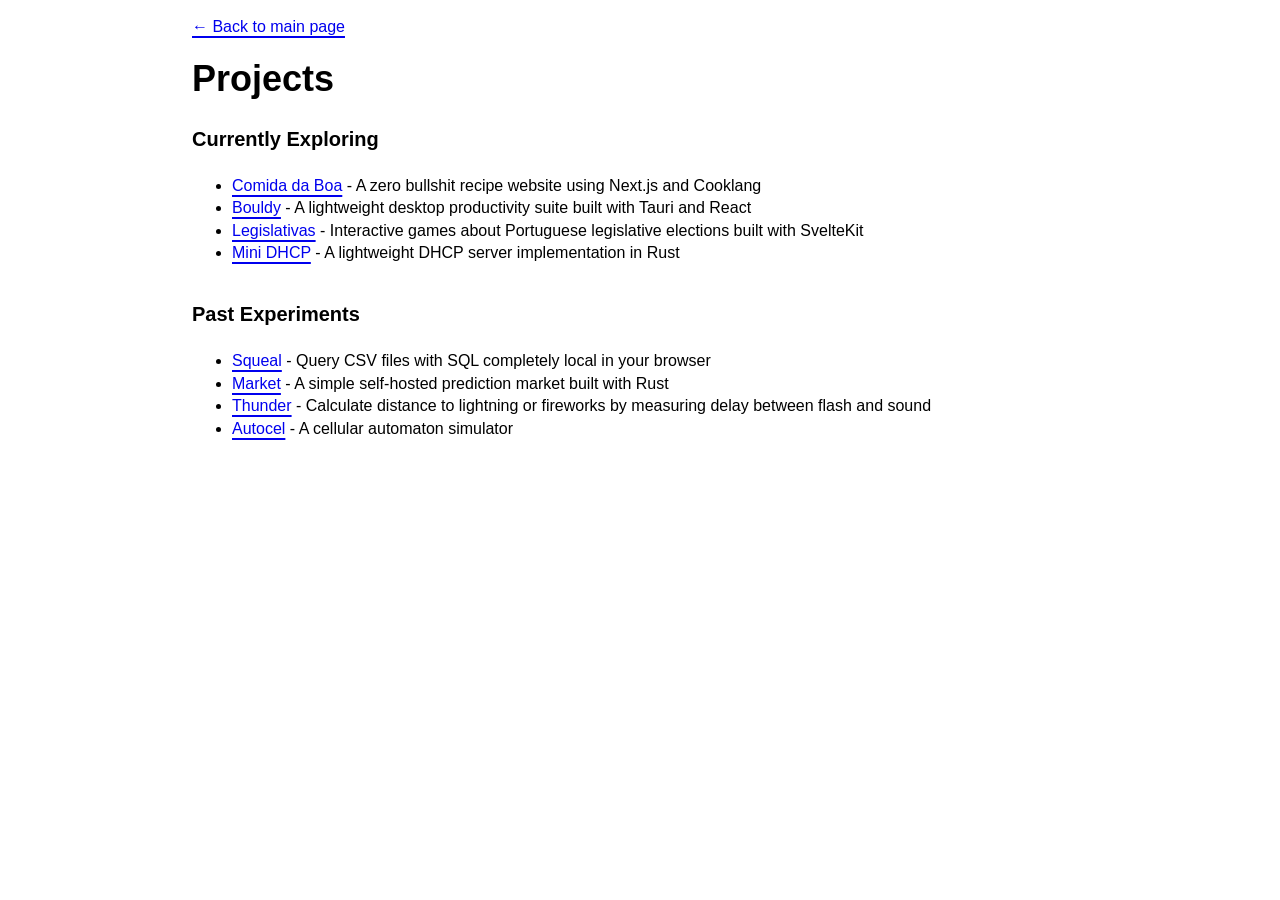
==== src/projects.html @ 264e31fc "feat: add projects" ====
<!doctype html>
<html lang="en">
    <head>
        <meta charset="UTF-8" />
        <meta name="viewport" content="width=device-width, initial-scale=1.0" />
        <title>Projects - Luís Silva</title>
        <link rel="icon" type="image/x-icon" href="favicon/favicon.ico" />
        <link
            rel="icon"
            type="image/png"
            sizes="32x32"
            href="favicon/favicon-32x32.png"
        />
        <link
            rel="icon"
            type="image/png"
            sizes="16x16"
            href="favicon/favicon-16x16.png"
        />
        <style>
            body {
                font-family:
                    -apple-system, BlinkMacSystemFont, "Segoe UI", Roboto,
                    Oxygen, Ubuntu, Cantarell, sans-serif;
                max-width: 896px;
                margin: 0 auto;
                padding: 16px;
                background-color: white;
                line-height: 1.4;
            }

            .section {
                margin-top: 16px;
                display: flex;
                flex-direction: column;
                gap: 2px;
            }

            p {
                margin: 4px 0;
            }

            h1,
            h2,
            h3 {
                margin: 4px 0;
            }

            .title-xl {
                font-size: 20px;
                font-weight: bold;
            }

            .title-4xl {
                font-size: 36px;
                font-weight: bold;
            }

            .link {
                text-decoration: underline;
                text-underline-offset: 4px;
                text-decoration-thickness: 2px;
            }

            .link:hover {
                text-decoration-color: #d946ef;
            }

            .back-link {
                margin-bottom: 16px;
            }
        </style>
    </head>
    <body>
        <div class="back-link">
            <a class="link" href="index.html">← Back to main page</a>
        </div>

        <div>
            <h1 class="title-4xl">Projects</h1>
        </div>

        <div class="section">
            <h2 class="title-xl">Currently Exploring</h2>
            <ul>
                <li>
                    <a class="link" href="https://github.com/LudeeD/comidadaboa"
                        >Comida da Boa</a
                    >
                    - A zero bullshit recipe website using Next.js and Cooklang
                </li>
                <li>
                    <a class="link" href="https://github.com/LudeeD/bouldy"
                        >Bouldy</a
                    >
                    - A lightweight desktop productivity suite built with Tauri
                    and React
                </li>
                <li>
                    <a
                        class="link"
                        href="https://github.com/LudeeD/legislativas"
                        >Legislativas</a
                    >
                    - Interactive games about Portuguese legislative elections
                    built with SvelteKit
                </li>
                <li>
                    <a class="link" href="https://github.com/LudeeD/mini-dhcp"
                        >Mini DHCP</a
                    >
                    - A lightweight DHCP server implementation in Rust
                </li>
            </ul>
        </div>

        <div class="section">
            <h2 class="title-xl">Past Experiments</h2>
            <ul>
                <li>
                    <a class="link" href="https://github.com/LudeeD/squeal">Squeal</a> - Query CSV files with SQL completely local in your browser
                </li>
                <li>
                    <a class="link" href="https://github.com/LudeeD/market">Market</a> - A simple self-hosted prediction market built with Rust
                </li>
                <li>
                    <a class="link" href="https://github.com/LudeeD/thunder">Thunder</a> - Calculate distance to lightning or fireworks by measuring delay between flash and sound
                </li>
                <li>
                    <a class="link" href="https://github.com/LudeeD/autocel">Autocel</a> - A cellular automaton simulator
                </li>
            </ul>
        </div>
    </body>
</html>
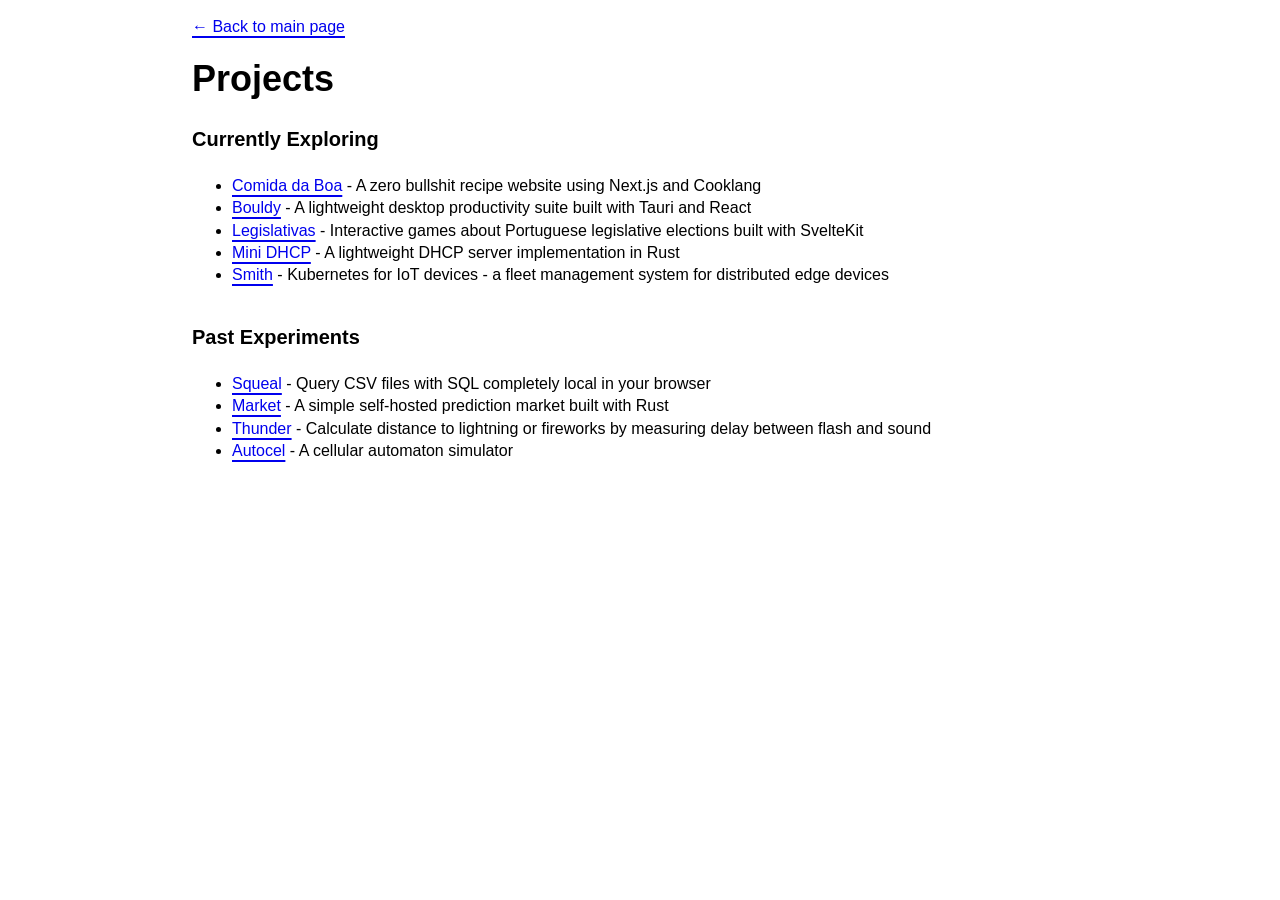
==== commit 3ec6029c: "chore: add smith" ====
--- a/src/projects.html
+++ b/src/projects.html
@@ -111,6 +111,13 @@
                     >
                     - A lightweight DHCP server implementation in Rust
                 </li>
+                <li>
+                    <a class="link" href="https://github.com/Teton-ai/smith"
+                        >Smith</a
+                    >
+                    - Kubernetes for IoT devices - a fleet management system for
+                    distributed edge devices
+                </li>
             </ul>
         </div>
 
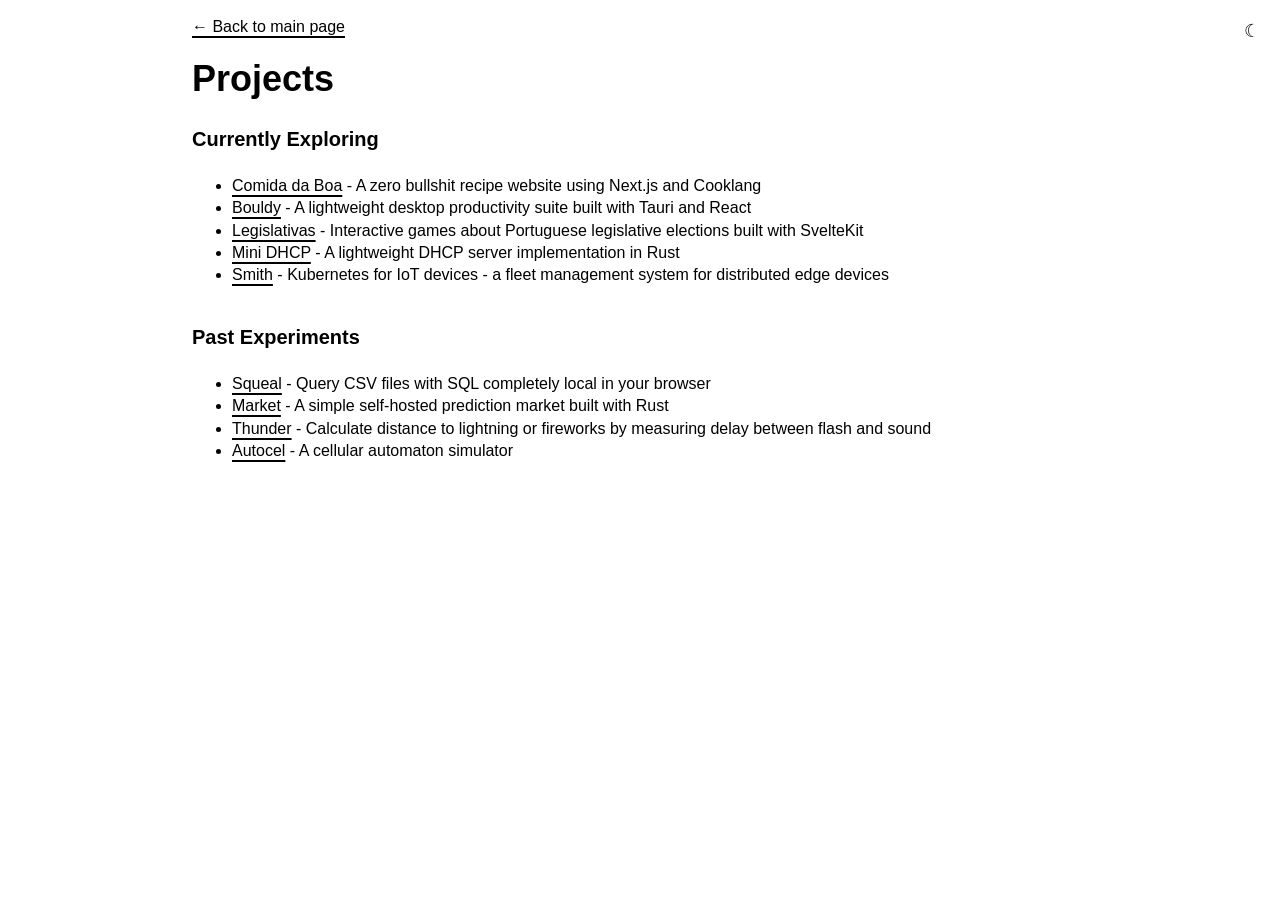
==== commit 13fc4b3b: "feat: dark mode" ====
--- a/src/projects.html
+++ b/src/projects.html
@@ -3,6 +3,7 @@
     <head>
         <meta charset="UTF-8" />
         <meta name="viewport" content="width=device-width, initial-scale=1.0" />
+        <meta name="color-scheme" content="light dark" />
         <title>Projects - Luís Silva</title>
         <link rel="icon" type="image/x-icon" href="favicon/favicon.ico" />
         <link
@@ -17,61 +18,17 @@
             sizes="16x16"
             href="favicon/favicon-16x16.png"
         />
-        <style>
-            body {
-                font-family:
-                    -apple-system, BlinkMacSystemFont, "Segoe UI", Roboto,
-                    Oxygen, Ubuntu, Cantarell, sans-serif;
-                max-width: 896px;
-                margin: 0 auto;
-                padding: 16px;
-                background-color: white;
-                line-height: 1.4;
-            }
-
-            .section {
-                margin-top: 16px;
-                display: flex;
-                flex-direction: column;
-                gap: 2px;
-            }
-
-            p {
-                margin: 4px 0;
-            }
-
-            h1,
-            h2,
-            h3 {
-                margin: 4px 0;
-            }
-
-            .title-xl {
-                font-size: 20px;
-                font-weight: bold;
-            }
-
-            .title-4xl {
-                font-size: 36px;
-                font-weight: bold;
-            }
-
-            .link {
-                text-decoration: underline;
-                text-underline-offset: 4px;
-                text-decoration-thickness: 2px;
-            }
-
-            .link:hover {
-                text-decoration-color: #d946ef;
-            }
-
-            .back-link {
-                margin-bottom: 16px;
-            }
-        </style>
+        <link rel="stylesheet" href="style.css" />
+        <script>
+            const t = localStorage.getItem("theme");
+            if (t) document.documentElement.setAttribute("data-theme", t);
+        </script>
     </head>
     <body>
+        <div class="crosshair-h" id="crosshair-h"></div>
+        <div class="crosshair-v" id="crosshair-v"></div>
+        <button class="theme-toggle" id="theme-toggle" aria-label="Toggle theme"></button>
+
         <div class="back-link">
             <a class="link" href="index.html">← Back to main page</a>
         </div>
@@ -84,22 +41,20 @@
             <h2 class="title-xl">Currently Exploring</h2>
             <ul>
                 <li>
-                    <a class="link" href="https://github.com/LudeeD/comidadaboa"
+                    <a class="link" href="https://comidadaboa.com"
                         >Comida da Boa</a
                     >
                     - A zero bullshit recipe website using Next.js and Cooklang
                 </li>
                 <li>
-                    <a class="link" href="https://github.com/LudeeD/bouldy"
+                    <a class="link" href="https://ludeed.github.io/bouldy/"
                         >Bouldy</a
                     >
                     - A lightweight desktop productivity suite built with Tauri
                     and React
                 </li>
                 <li>
-                    <a
-                        class="link"
-                        href="https://github.com/LudeeD/legislativas"
+                    <a class="link" href="https://legislativas.luissilva.eu/"
                         >Legislativas</a
                     >
                     - Interactive games about Portuguese legislative elections
@@ -125,18 +80,66 @@
             <h2 class="title-xl">Past Experiments</h2>
             <ul>
                 <li>
-                    <a class="link" href="https://github.com/LudeeD/squeal">Squeal</a> - Query CSV files with SQL completely local in your browser
+                    <a class="link" href="https://ludeed.github.io/squeal/"
+                        >Squeal</a
+                    >
+                    - Query CSV files with SQL completely local in your browser
                 </li>
                 <li>
-                    <a class="link" href="https://github.com/LudeeD/market">Market</a> - A simple self-hosted prediction market built with Rust
+                    <a class="link" href="https://github.com/LudeeD/market"
+                        >Market</a
+                    >
+                    - A simple self-hosted prediction market built with Rust
                 </li>
                 <li>
-                    <a class="link" href="https://github.com/LudeeD/thunder">Thunder</a> - Calculate distance to lightning or fireworks by measuring delay between flash and sound
+                    <a class="link" href="https://thunder.luissilva.eu/"
+                        >Thunder</a
+                    >
+                    - Calculate distance to lightning or fireworks by measuring
+                    delay between flash and sound
                 </li>
                 <li>
-                    <a class="link" href="https://github.com/LudeeD/autocel">Autocel</a> - A cellular automaton simulator
+                    <a class="link" href="https://autocel.luissilva.eu/"
+                        >Autocel</a
+                    >
+                    - A cellular automaton simulator
                 </li>
             </ul>
         </div>
+        <script>
+            const toggle = document.getElementById("theme-toggle");
+
+            function isDark() {
+                const theme = document.documentElement.getAttribute("data-theme");
+                if (theme === "dark") return true;
+                if (theme === "light") return false;
+                return window.matchMedia("(prefers-color-scheme: dark)").matches;
+            }
+
+            function updateToggle() {
+                toggle.textContent = isDark() ? "☀" : "☾";
+            }
+
+            toggle.addEventListener("click", () => {
+                const next = isDark() ? "light" : "dark";
+                document.documentElement.setAttribute("data-theme", next);
+                localStorage.setItem("theme", next);
+                updateToggle();
+            });
+
+            updateToggle();
+        </script>
+
+        <script>
+            const ch = document.getElementById("crosshair-h");
+            const cv = document.getElementById("crosshair-v");
+
+            document.addEventListener("mousemove", (e) => {
+                ch.style.top = e.clientY + "px";
+                cv.style.left = e.clientX + "px";
+                ch.style.visibility = "visible";
+                cv.style.visibility = "visible";
+            });
+        </script>
     </body>
 </html>
--- a/src/style.css
+++ b/src/style.css
@@ -0,0 +1,154 @@
+:root {
+    --bg: white;
+    --text: black;
+    --badge-bg: #d6d3d1;
+    --crosshair: rgba(0, 0, 0, 0.2);
+}
+
+@media (prefers-color-scheme: dark) {
+    :root:not([data-theme="light"]) {
+        --bg: #111;
+        --text: #e5e5e5;
+        --badge-bg: #333;
+        --crosshair: rgba(255, 255, 255, 0.2);
+    }
+}
+
+[data-theme="dark"] {
+    --bg: #111;
+    --text: #e5e5e5;
+    --badge-bg: #333;
+    --crosshair: rgba(255, 255, 255, 0.2);
+}
+
+body {
+    font-family:
+        -apple-system, BlinkMacSystemFont, "Segoe UI", Roboto,
+        Oxygen, Ubuntu, Cantarell, sans-serif;
+    max-width: 896px;
+    margin: 0 auto;
+    padding: 16px;
+    background-color: var(--bg);
+    color: var(--text);
+    line-height: 1.4;
+}
+
+.section {
+    margin-top: 16px;
+    display: flex;
+    flex-direction: column;
+    gap: 2px;
+}
+
+p {
+    margin: 4px 0;
+}
+
+h1,
+h2,
+h3 {
+    margin: 4px 0;
+}
+
+.title-xl {
+    font-size: 20px;
+    font-weight: bold;
+}
+
+.title-4xl {
+    font-size: 36px;
+    font-weight: bold;
+}
+
+.list-disc {
+    list-style-type: disc;
+    list-style-position: inside;
+}
+
+.age-badge {
+    background-color: var(--badge-bg);
+    font-family: monospace;
+    padding: 0 8px;
+}
+
+.links-container {
+    display: flex;
+    flex-direction: row;
+    justify-content: space-evenly;
+    flex-wrap: wrap;
+}
+
+.link {
+    text-decoration: underline;
+    text-underline-offset: 4px;
+    text-decoration-thickness: 2px;
+    color: inherit;
+}
+
+.link:hover {
+    text-decoration-color: #d946ef;
+}
+
+.link-blue:hover {
+    text-decoration-color: #3b82f6;
+}
+
+.back-link {
+    margin-bottom: 16px;
+}
+
+.theme-toggle {
+    position: fixed;
+    top: 16px;
+    right: 16px;
+    background: none;
+    border: none;
+    font-size: 18px;
+    padding: 4px;
+    z-index: 10000;
+    color: var(--text);
+}
+
+html,
+body,
+* {
+    cursor: none !important;
+}
+
+html {
+    min-height: 100vh;
+}
+
+.crosshair-h,
+.crosshair-v {
+    position: fixed;
+    pointer-events: none;
+    z-index: 9999;
+    background: var(--crosshair);
+    visibility: hidden;
+}
+
+.crosshair-h {
+    width: 100vw;
+    height: 1px;
+    left: 0;
+}
+
+.crosshair-v {
+    width: 1px;
+    height: 100vh;
+    top: 0;
+}
+
+@media (hover: none) {
+    html,
+    body,
+    * {
+        cursor: auto !important;
+    }
+
+    .crosshair-h,
+    .crosshair-v {
+        display: none;
+    }
+}
